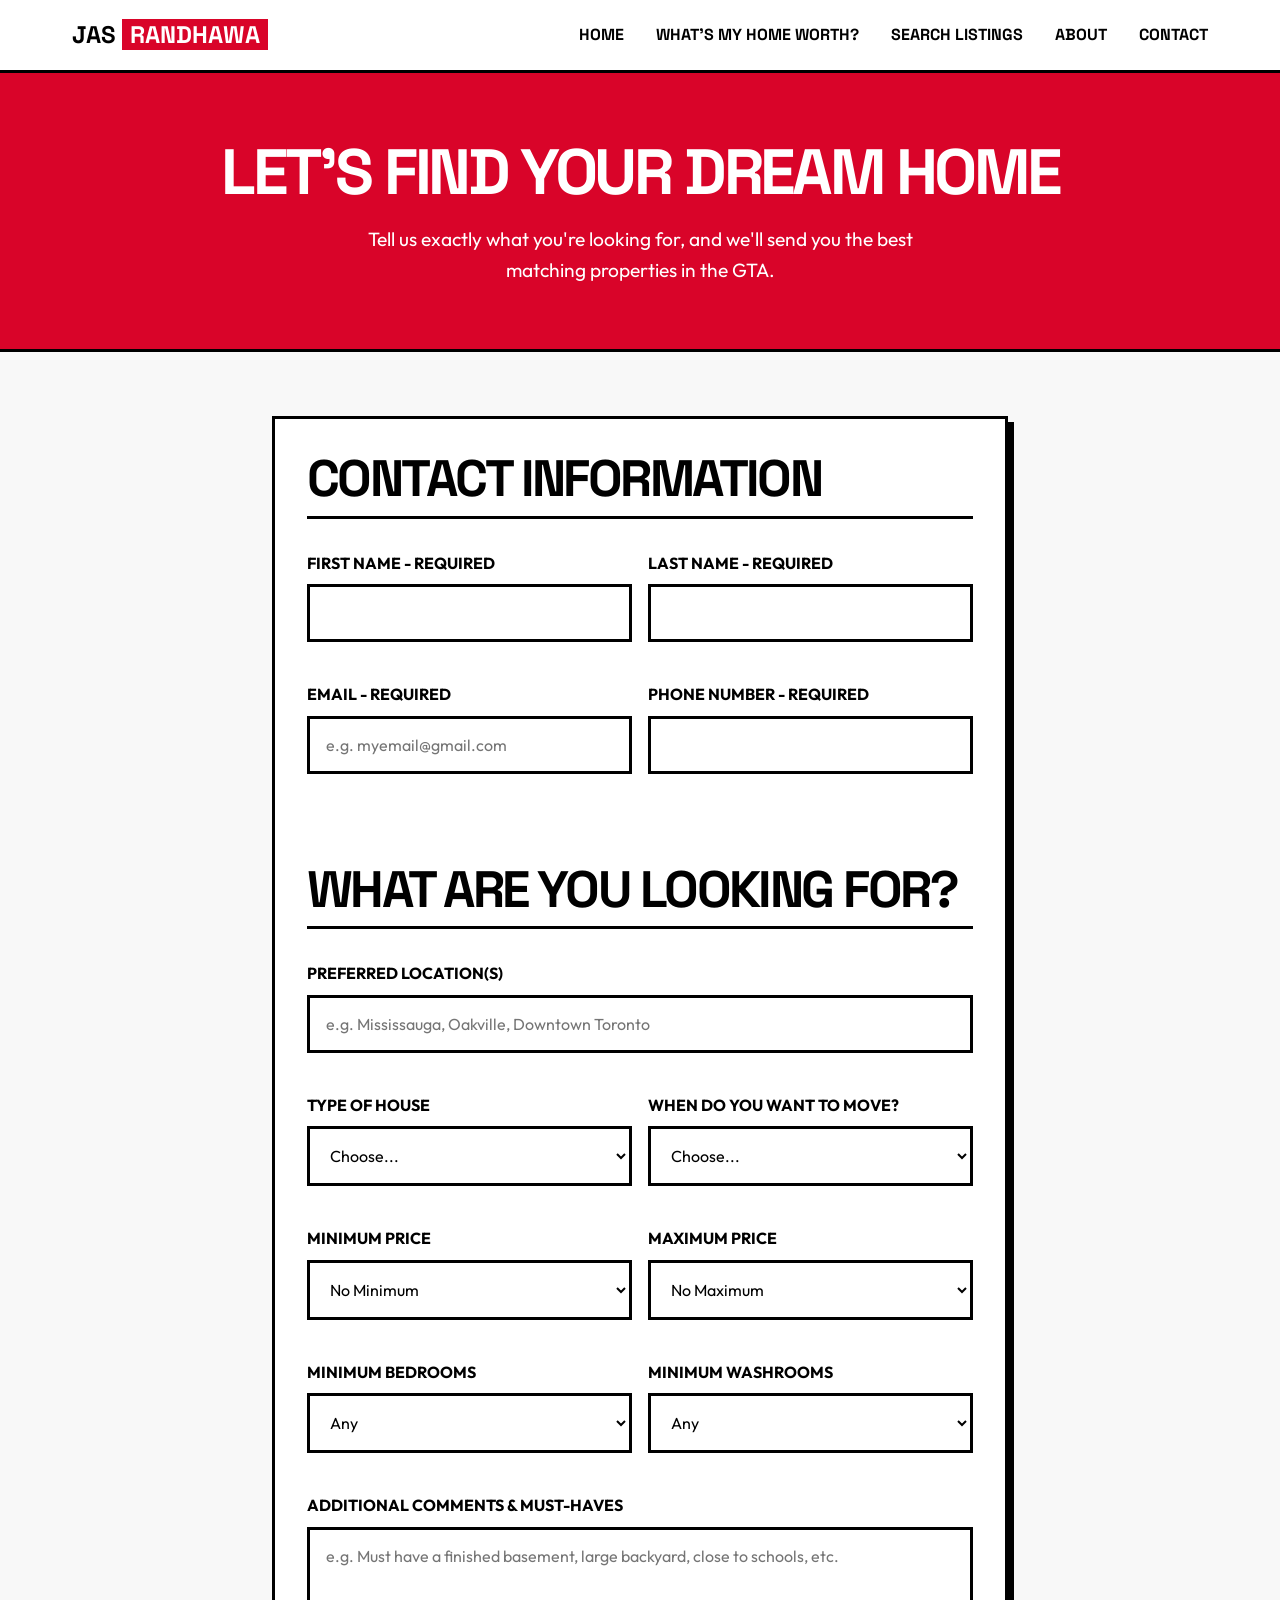
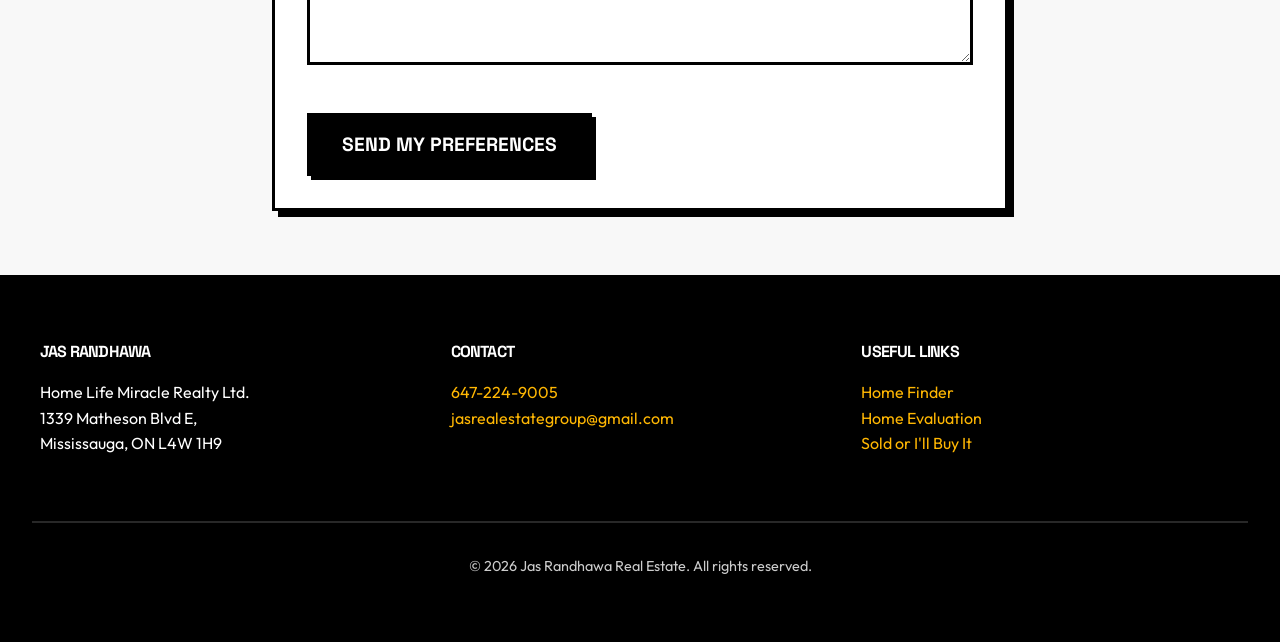
==== home-finder.html @ e45cd4b5 "Replace search bar with Home Finder lead form" ====
<!DOCTYPE html>
<html lang="en">
<head>
    <meta charset="UTF-8">
    <meta name="viewport" content="width=device-width, initial-scale=1.0">
    <title>Home Finder | Jas Randhawa</title>
    <link rel="stylesheet" href="styles.css">
</head>
<body>
    <header>
        <div class="nav-container">
            <a href="index.html" class="logo">Jas <span>Randhawa</span></a>
            <button class="mobile-menu-btn">☰</button>
            <ul class="nav-links">
                <li><a href="index.html">Home</a></li>
                <li><a href="worth-form.html">What's My Home Worth?</a></li>
                <li><a href="index.html#listings">Search Listings</a></li>
                <li><a href="index.html#about">About</a></li>
                <li><a href="index.html#contact">Contact</a></li>
            </ul>
        </div>
    </header>

    <section class="section" style="background-color: var(--accent-red); color: white; padding: 4rem 2rem; border-bottom: var(--border-width) solid var(--border-color); text-align: center;">
        <div class="container">
            <h1>Let's Find Your Dream Home</h1>
            <p style="font-size: 1.2rem; max-width: 600px; margin-inline: auto;">Tell us exactly what you're looking for, and we'll send you the best matching properties in the GTA.</p>
        </div>
    </section>

    <section class="form-section">
        <form id="worth-form" class="brutal-card" action="https://api.web3forms.com/submit" method="POST">
            <input type="hidden" name="access_key" value="a35f8c1a-49ba-41a8-8518-b5a3fde9c266">
            <input type="checkbox" name="botcheck" class="hidden" style="display: none;">
            <!-- Note: We are reusing the ID 'worth-form' here so script.js rate limiting and AJAX submit applies to this form automatically. -->
            
            <h2 style="border-bottom: 3px solid #000; padding-bottom: 0.5rem; margin-bottom: 2rem;">Contact Information</h2>
            
            <div class="form-row">
                <div class="form-group">
                    <label for="firstName">First Name - Required</label>
                    <input type="text" id="firstName" name="firstName" class="brutal-input" required>
                </div>
                <div class="form-group">
                    <label for="lastName">Last Name - Required</label>
                    <input type="text" id="lastName" name="lastName" class="brutal-input" required>
                </div>
            </div>

            <div class="form-row">
                <div class="form-group">
                    <label for="email">Email - Required</label>
                    <input type="email" id="email" name="email" class="brutal-input" placeholder="e.g. myemail@gmail.com" required>
                </div>
                <div class="form-group">
                    <label for="phone">Phone Number - Required</label>
                    <input type="tel" id="phone" name="phone" class="brutal-input" required>
                </div>
            </div>

            <h2 style="border-bottom: 3px solid #000; padding-bottom: 0.5rem; margin-top: 3rem; margin-bottom: 2rem;">What Are You Looking For?</h2>

            <div class="form-group">
                <label for="location">Preferred Location(s)</label>
                <input type="text" id="location" name="location" class="brutal-input" placeholder="e.g. Mississauga, Oakville, Downtown Toronto" required>
            </div>

            <div class="form-row">
                <div class="form-group">
                    <label for="propertyType">Type of House</label>
                    <select id="propertyType" name="propertyType" class="brutal-input" style="appearance: auto;" required>
                        <option value="">Choose...</option>
                        <option value="Single Family Detached">Single Family Detached</option>
                        <option value="Semi-Detached">Semi-Detached</option>
                        <option value="Townhouse">Townhouse</option>
                        <option value="Condominium">Condominium</option>
                        <option value="Multi-Family">Multi-Family</option>
                        <option value="Open to any">Open to any</option>
                    </select>
                </div>
                <div class="form-group">
                    <label for="timeline">When do you want to move?</label>
                    <select id="timeline" name="timeline" class="brutal-input" style="appearance: auto;">
                        <option value="">Choose...</option>
                        <option value="ASAP">Immediately</option>
                        <option value="1-3 months">1 - 3 Months</option>
                        <option value="3-6 months">3 - 6 Months</option>
                        <option value="Just browsing">Just browsing</option>
                    </select>
                </div>
            </div>

            <div class="form-row">
                <div class="form-group">
                    <label for="minPrice">Minimum Price</label>
                    <select id="minPrice" name="minPrice" class="brutal-input" style="appearance: auto;">
                        <option value="No Minimum">No Minimum</option>
                        <option value="$500,000">$500,000</option>
                        <option value="$750,000">$750,000</option>
                        <option value="$1,000,000">$1,000,000</option>
                        <option value="$1,500,000">$1,500,000</option>
                        <option value="$2,000,000">$2,000,000</option>
                    </select>
                </div>
                <div class="form-group">
                    <label for="maxPrice">Maximum Price</label>
                    <select id="maxPrice" name="maxPrice" class="brutal-input" style="appearance: auto;">
                        <option value="No Maximum">No Maximum</option>
                        <option value="$750,000">$750,000</option>
                        <option value="$1,000,000">$1,000,000</option>
                        <option value="$1,500,000">$1,500,000</option>
                        <option value="$2,000,000">$2,000,000</option>
                        <option value="$3,000,000+">$3,000,000+</option>
                    </select>
                </div>
            </div>

            <div class="form-row">
                <div class="form-group">
                    <label for="bedrooms">Minimum Bedrooms</label>
                    <select id="bedrooms" name="bedrooms" class="brutal-input" style="appearance: auto;">
                        <option value="Any">Any</option>
                        <option value="1+">1+</option>
                        <option value="2+">2+</option>
                        <option value="3+">3+</option>
                        <option value="4+">4+</option>
                        <option value="5+">5+</option>
                    </select>
                </div>
                <div class="form-group">
                    <label for="washrooms">Minimum Washrooms</label>
                    <select id="washrooms" name="washrooms" class="brutal-input" style="appearance: auto;">
                        <option value="Any">Any</option>
                        <option value="1+">1+</option>
                        <option value="2+">2+</option>
                        <option value="3+">3+</option>
                        <option value="4+">4+</option>
                    </select>
                </div>
            </div>

            <div class="form-group">
                <label for="comments">Additional Comments & Must-Haves</label>
                <textarea id="comments" name="comments" class="brutal-input" rows="5" placeholder="e.g. Must have a finished basement, large backyard, close to schools, etc."></textarea>
            </div>

            <button type="submit" class="brutal-button" style="background-color: var(--text-color); color: white;">Send My Preferences</button>

        </form>
    </section>

    <footer id="contact">
        <div class="footer-grid">
            <div>
                <h4>Jas Randhawa</h4>
                <p>Home Life Miracle Realty Ltd.</p>
                <p>1339 Matheson Blvd E,<br>Mississauga, ON L4W 1H9</p>
            </div>
            <div>
                <h4>Contact</h4>
                <p><a href="tel:647-224-9005">647-224-9005</a></p>
                <p><a href="mailto:jasrealestategroup@gmail.com">jasrealestategroup@gmail.com</a></p>
            </div>
            <div>
                <h4>Useful Links</h4>
                <p><a href="home-finder.html">Home Finder</a></p>
                <p><a href="worth-form.html">Home Evaluation</a></p>
                <p><a href="worth-form.html">Sold or I'll Buy It</a></p>
            </div>
        </div>
        <div class="footer-bottom">
            <p>&copy; 2026 Jas Randhawa Real Estate. All rights reserved.</p>
        </div>
    </footer>

    <script src="script.js"></script>
</body>
</html>
---- styles.css ----
@import url('https://fonts.googleapis.com/css2?family=Outfit:wght@400;700;900&family=Space+Grotesk:wght@400;600;700&display=swap');

:root {
  --bg-color: #f8f8f8;
  --text-color: #000000;
  --border-color: #000000;
  --accent-red: #d90429;
  --accent-blue: #023e8a;
  --accent-yellow: #ffb703;
  --border-width: 3px;
  --shadow-offset: 6px;
  --font-heading: 'Space Grotesk', sans-serif;
  --font-body: 'Outfit', sans-serif;
}

* {
  box-sizing: border-box;
  margin: 0;
  padding: 0;
}

body {
  font-family: var(--font-body);
  background-color: var(--bg-color);
  color: var(--text-color);
  line-height: 1.6;
}

h1, h2, h3, h4, h5, h6 {
  font-family: var(--font-heading);
  text-transform: uppercase;
  font-weight: 900;
  letter-spacing: -0.05em;
  margin-bottom: 1rem;
}

a {
  color: var(--text-color);
  text-decoration: none;
}

/* Typography Scale */
h1 { font-size: clamp(3rem, 5vw, 5rem); line-height: 1.1; }
h2 { font-size: clamp(2rem, 4vw, 3.5rem); line-height: 1.1; }
h3 { font-size: clamp(1.5rem, 3vw, 2.5rem); line-height: 1.2; }

/* Layout & Containers */
.container {
  max-width: 1200px;
  margin: 0 auto;
  padding: 0 2rem;
}

.section {
  padding: 6rem 0;
  border-bottom: var(--border-width) solid var(--border-color);
}

.grid {
  display: grid;
  gap: 2rem;
}

.grid-2 { grid-template-columns: repeat(auto-fit, minmax(300px, 1fr)); }
.grid-3 { grid-template-columns: repeat(auto-fit, minmax(280px, 1fr)); }

/* Blocky Elements (Neo-Brutalism) */
.brutal-card {
  background-color: #ffffff;
  border: var(--border-width) solid var(--border-color);
  box-shadow: var(--shadow-offset) var(--shadow-offset) 0px var(--border-color);
  padding: 2rem;
  transition: transform 0.2s ease, box-shadow 0.2s ease;
}

.brutal-card:hover {
  transform: translate(2px, 2px);
  box-shadow: calc(var(--shadow-offset) - 2px) calc(var(--shadow-offset) - 2px) 0px var(--border-color);
}

.brutal-button {
  display: inline-block;
  background-color: var(--accent-yellow);
  color: var(--text-color);
  font-family: var(--font-heading);
  font-weight: 700;
  font-size: 1.2rem;
  text-transform: uppercase;
  padding: 1rem 2rem;
  border: var(--border-width) solid var(--border-color);
  box-shadow: 4px 4px 0px var(--border-color);
  cursor: pointer;
  transition: all 0.1s ease;
}

.brutal-button:hover {
  background-color: var(--text-color);
  color: #fff;
}

.brutal-button:active {
  transform: translate(4px, 4px);
  box-shadow: 0px 0px 0px var(--border-color);
}

.brutal-button.primary {
  background-color: var(--accent-red);
  color: white;
}
.brutal-button.primary:hover {
  background-color: var(--text-color);
}

.brutal-input {
  width: 100%;
  padding: 1rem;
  font-family: var(--font-body);
  font-size: 1rem;
  border: var(--border-width) solid var(--border-color);
  background-color: #fff;
  margin-bottom: 1rem;
}
.brutal-input:focus {
  outline: none;
  background-color: #f0f0f0;
}

/* Header & Nav */
header {
  border-bottom: var(--border-width) solid var(--border-color);
  background-color: #fff;
  position: sticky;
  top: 0;
  z-index: 100;
}

.nav-container {
  display: flex;
  justify-content: space-between;
  align-items: center;
  padding: 1rem 2rem;
  max-width: 1200px;
  margin: 0 auto;
}

.logo {
  font-family: var(--font-heading);
  font-size: 1.5rem;
  font-weight: 900;
  text-transform: uppercase;
}
.logo span {
  background-color: var(--accent-red);
  color: white;
  padding: 0 0.5rem;
}

.nav-links {
  display: flex;
  gap: 2rem;
  list-style: none;
}

.nav-links a {
  font-family: var(--font-heading);
  font-weight: 700;
  text-transform: uppercase;
  font-size: 1rem;
}

.nav-links a:hover {
  background-color: var(--accent-yellow);
}

.mobile-menu-btn {
  display: none;
  background: none;
  border: none;
  font-size: 2rem;
  cursor: pointer;
}

/* Hero Section */
.hero {
  background-color: var(--accent-blue);
  color: white;
  text-align: center;
  padding: 8rem 2rem;
  border-bottom: var(--border-width) solid var(--border-color);
}
.hero h1 { margin-bottom: 1.5rem; }
.hero p {
  font-size: 1.2rem;
  margin-bottom: 2rem;
  max-width: 600px;
  margin-inline: auto;
}
.hero-search {
  display: flex;
  max-width: 600px;
  margin: 0 auto;
  gap: 1rem;
}
.hero-search .brutal-input { margin-bottom: 0; }

/* Promo / Guarantee */
.guarantee-banner {
  background-color: var(--accent-yellow);
  padding: 4rem 2rem;
  text-align: center;
  border-bottom: var(--border-width) solid var(--border-color);
}

/* Listings */
.listing-card {
  padding: 0;
  display: flex;
  flex-direction: column;
}
.listing-img {
  width: 100%;
  height: 250px;
  object-fit: cover;
  border-bottom: var(--border-width) solid var(--border-color);
}
.listing-content {
  padding: 1.5rem;
  flex-grow: 1;
  display: flex;
  flex-direction: column;
}
.listing-price {
  font-size: 2rem;
  font-family: var(--font-heading);
  font-weight: 900;
  margin-bottom: 0.5rem;
}
.listing-address {
  font-size: 1.1rem;
  margin-bottom: 1rem;
}
.listing-stats {
  display: flex;
  gap: 1rem;
  margin-bottom: 1rem;
  font-weight: 700;
  font-size: 0.9rem;
}
.listing-stats span {
  background-color: #eee;
  padding: 0.2rem 0.5rem;
  border: 1px solid var(--border-color);
}

/* Bio Section */
.bio-section .grid {
  align-items: center;
}
.bio-img {
  width: 100%;
  border: var(--border-width) solid var(--border-color);
  box-shadow: var(--shadow-offset) var(--shadow-offset) 0px var(--border-color);
}

/* Footer */
footer {
  background-color: var(--text-color);
  color: white;
  padding: 4rem 2rem;
  text-align: center;
}
footer a { color: var(--accent-yellow); }
.footer-grid {
  display: grid;
  grid-template-columns: repeat(auto-fit, minmax(200px, 1fr));
  gap: 2rem;
  max-width: 1200px;
  margin: 0 auto;
  text-align: left;
}
.footer-grid h4 { color: white; }
.footer-bottom {
  margin-top: 4rem;
  padding-top: 2rem;
  border-top: 2px solid #333;
  font-size: 0.9rem;
  opacity: 0.8;
}

/* Forms */
.form-section {
  max-width: 800px;
  margin: 0 auto;
  padding: 4rem 2rem;
}
.form-group {
  margin-bottom: 1.5rem;
}
label {
  display: block;
  font-weight: 700;
  margin-bottom: 0.5rem;
  text-transform: uppercase;
}
.form-row {
  display: grid;
  grid-template-columns: 1fr 1fr;
  gap: 1rem;
}

/* Responsive */
@media (max-width: 768px) {
  .nav-links {
    display: none;
    position: absolute;
    top: 100%;
    left: 0;
    width: 100%;
    background: #fff;
    flex-direction: column;
    border-bottom: var(--border-width) solid var(--border-color);
    padding: 1rem 0;
  }
  .nav-links.active {
    display: flex;
  }
  .nav-links li {
    text-align: center;
    padding: 1rem;
  }
  .mobile-menu-btn {
    display: block;
  }
  .hero-search {
    flex-direction: column;
  }
  .form-row {
    grid-template-columns: 1fr;
  }
}
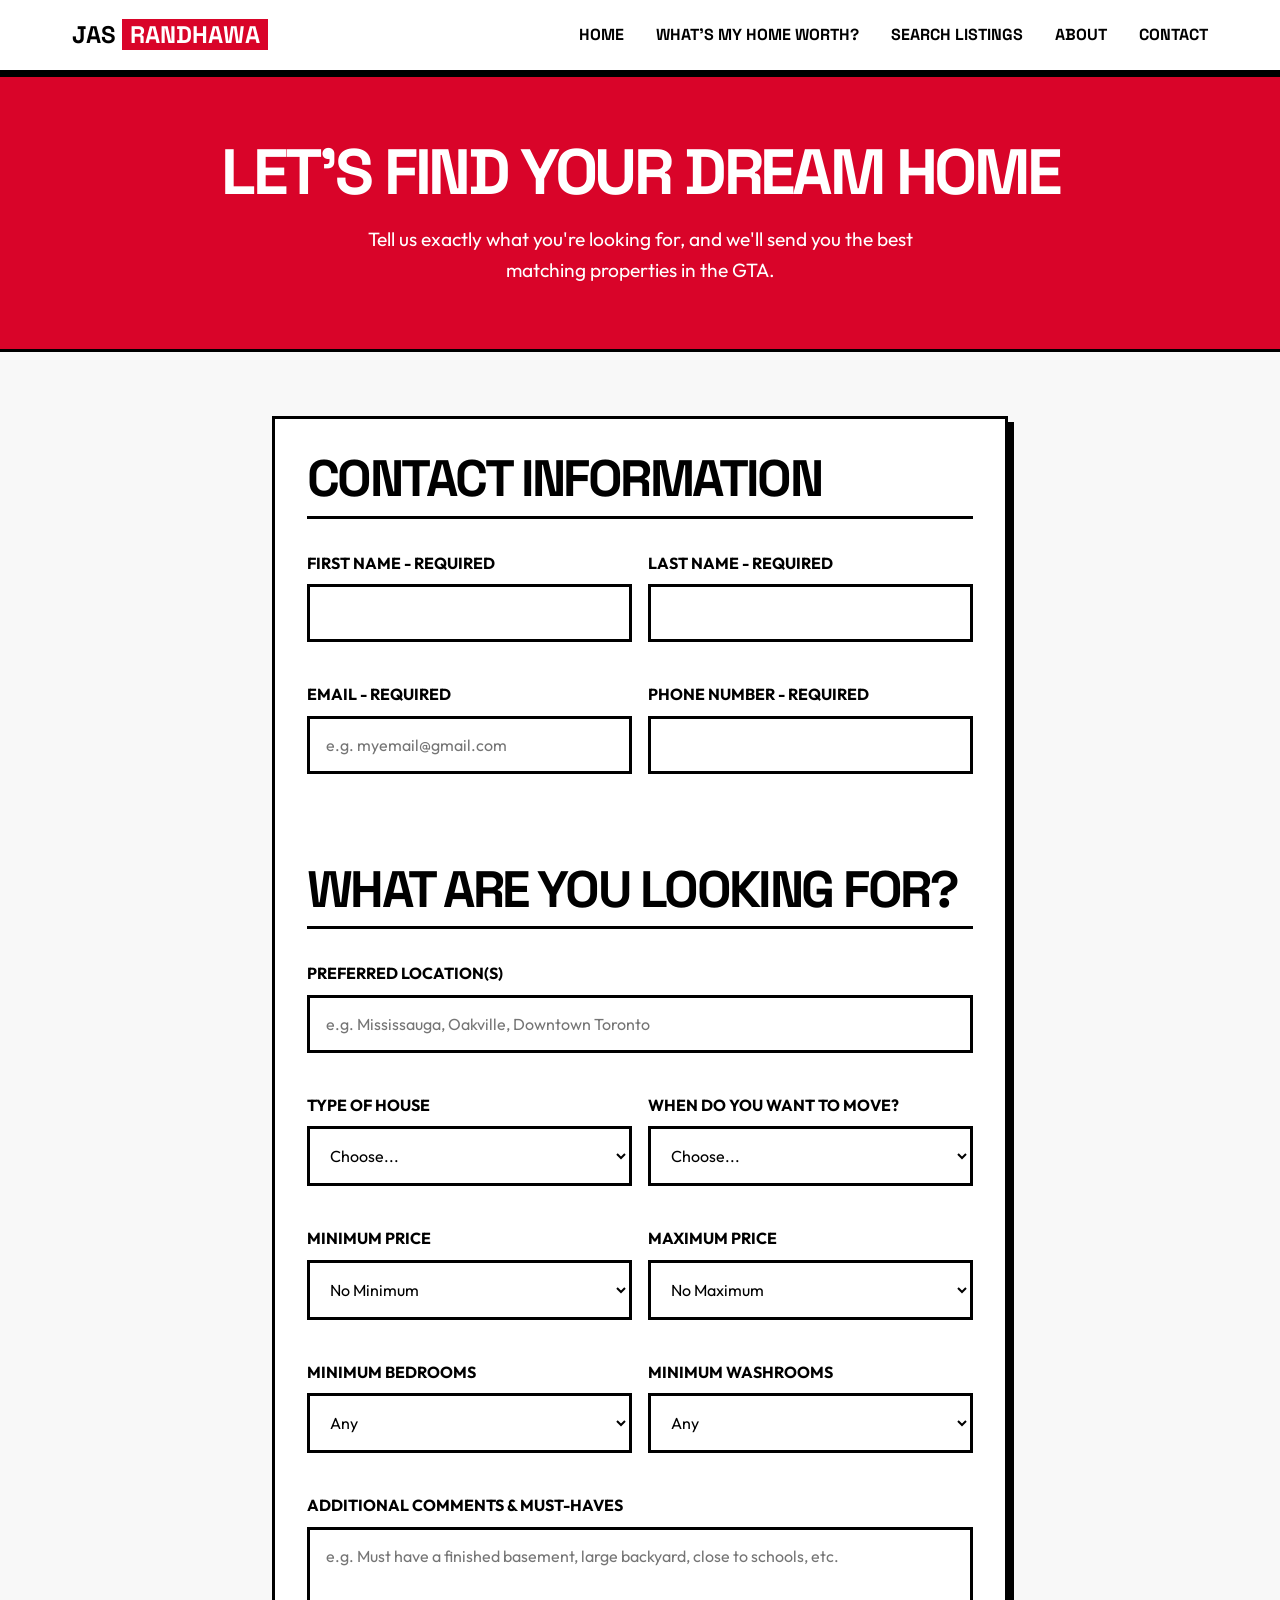
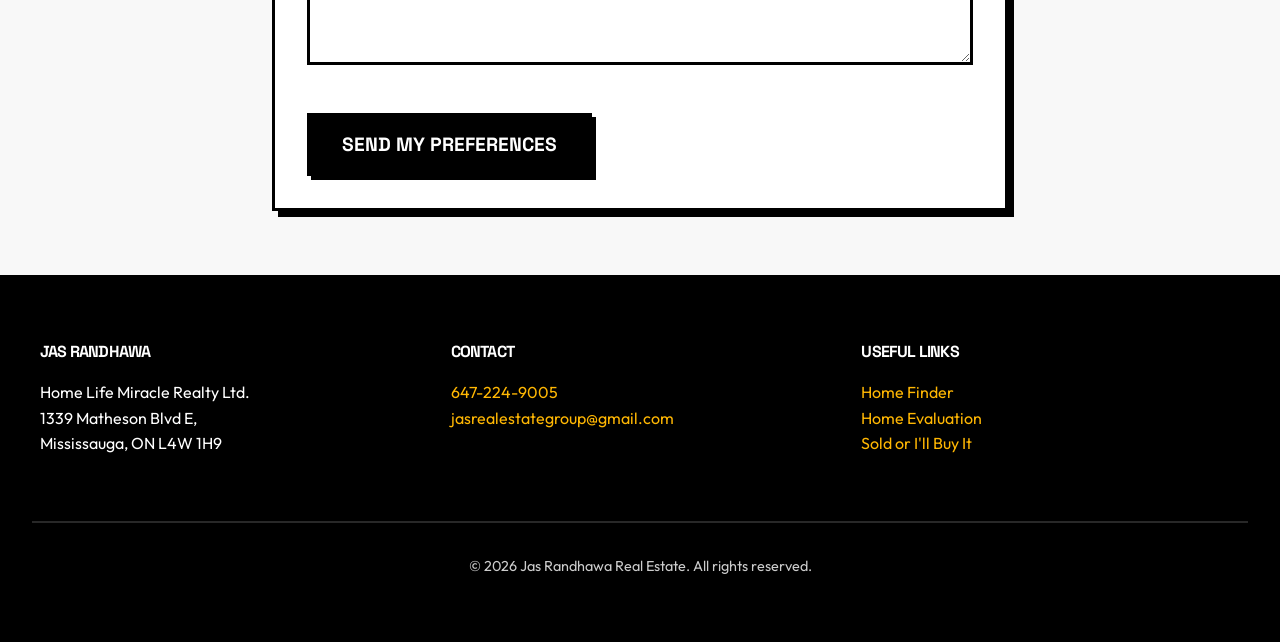
==== commit cd42d53d: "Fix CSS caching issue with cache buster" ====
--- a/home-finder.html
+++ b/home-finder.html
@@ -4,7 +4,7 @@
     <meta charset="UTF-8">
     <meta name="viewport" content="width=device-width, initial-scale=1.0">
     <title>Home Finder | Jas Randhawa</title>
-    <link rel="stylesheet" href="styles.css">
+    <link rel="stylesheet" href="styles.css?v=1.1">
 </head>
 <body>
     <header>
--- a/styles.css
+++ b/styles.css
@@ -96,6 +96,8 @@
 .brutal-button:hover {
   background-color: var(--text-color);
   color: #fff;
+  transform: translate(-2px, -2px);
+  box-shadow: 6px 6px 0px var(--border-color);
 }
 
 .brutal-button:active {
@@ -128,6 +130,7 @@
 /* Header & Nav */
 header {
   border-bottom: var(--border-width) solid var(--border-color);
+  box-shadow: 0 4px 0 var(--border-color);
   background-color: #fff;
   position: sticky;
   top: 0;
@@ -183,12 +186,16 @@
 /* Hero Section */
 .hero {
   background-color: var(--accent-blue);
+  background-image: linear-gradient(rgba(0, 0, 0, 0.6), rgba(0, 0, 0, 0.6)), url('ashim-d-silva-ZuknCTavXr4-unsplash.jpg');
+  background-size: cover;
+  background-position: center;
   color: white;
   text-align: center;
   padding: 8rem 2rem;
   border-bottom: var(--border-width) solid var(--border-color);
 }
-.hero h1 { margin-bottom: 1.5rem; }
+.hero h1 { margin-bottom: 1.5rem; text-shadow: 4px 4px 0 #000; }
+.hero p { text-shadow: 2px 2px 0 #000; }
 .hero p {
   font-size: 1.2rem;
   margin-bottom: 2rem;
@@ -202,6 +209,46 @@
   gap: 1rem;
 }
 .hero-search .brutal-input { margin-bottom: 0; }
+
+/* Service Cards */
+.service-card {
+  padding: 0;
+  display: flex;
+  flex-direction: column;
+  background-color: #ffffff;
+  border: var(--border-width) solid var(--border-color);
+  box-shadow: var(--shadow-offset) var(--shadow-offset) 0px var(--border-color);
+  transition: transform 0.2s ease, box-shadow 0.2s ease, background-color 0.2s ease;
+  text-decoration: none;
+  color: var(--text-color);
+}
+
+.service-card:hover {
+  transform: translate(2px, 2px);
+  box-shadow: calc(var(--shadow-offset) - 2px) calc(var(--shadow-offset) - 2px) 0px var(--border-color);
+  background-color: #f0f0f0;
+}
+
+.service-card-img {
+  width: 100%;
+  height: 250px;
+  object-fit: cover;
+  border-bottom: var(--border-width) solid var(--border-color);
+}
+
+.service-card-content {
+  padding: 2rem;
+  text-align: center;
+  flex-grow: 1;
+  display: flex;
+  flex-direction: column;
+  justify-content: center;
+}
+
+.service-card-content h3 {
+  margin-bottom: 0;
+  font-size: 1.6rem;
+}
 
 /* Promo / Guarantee */
 .guarantee-banner {
